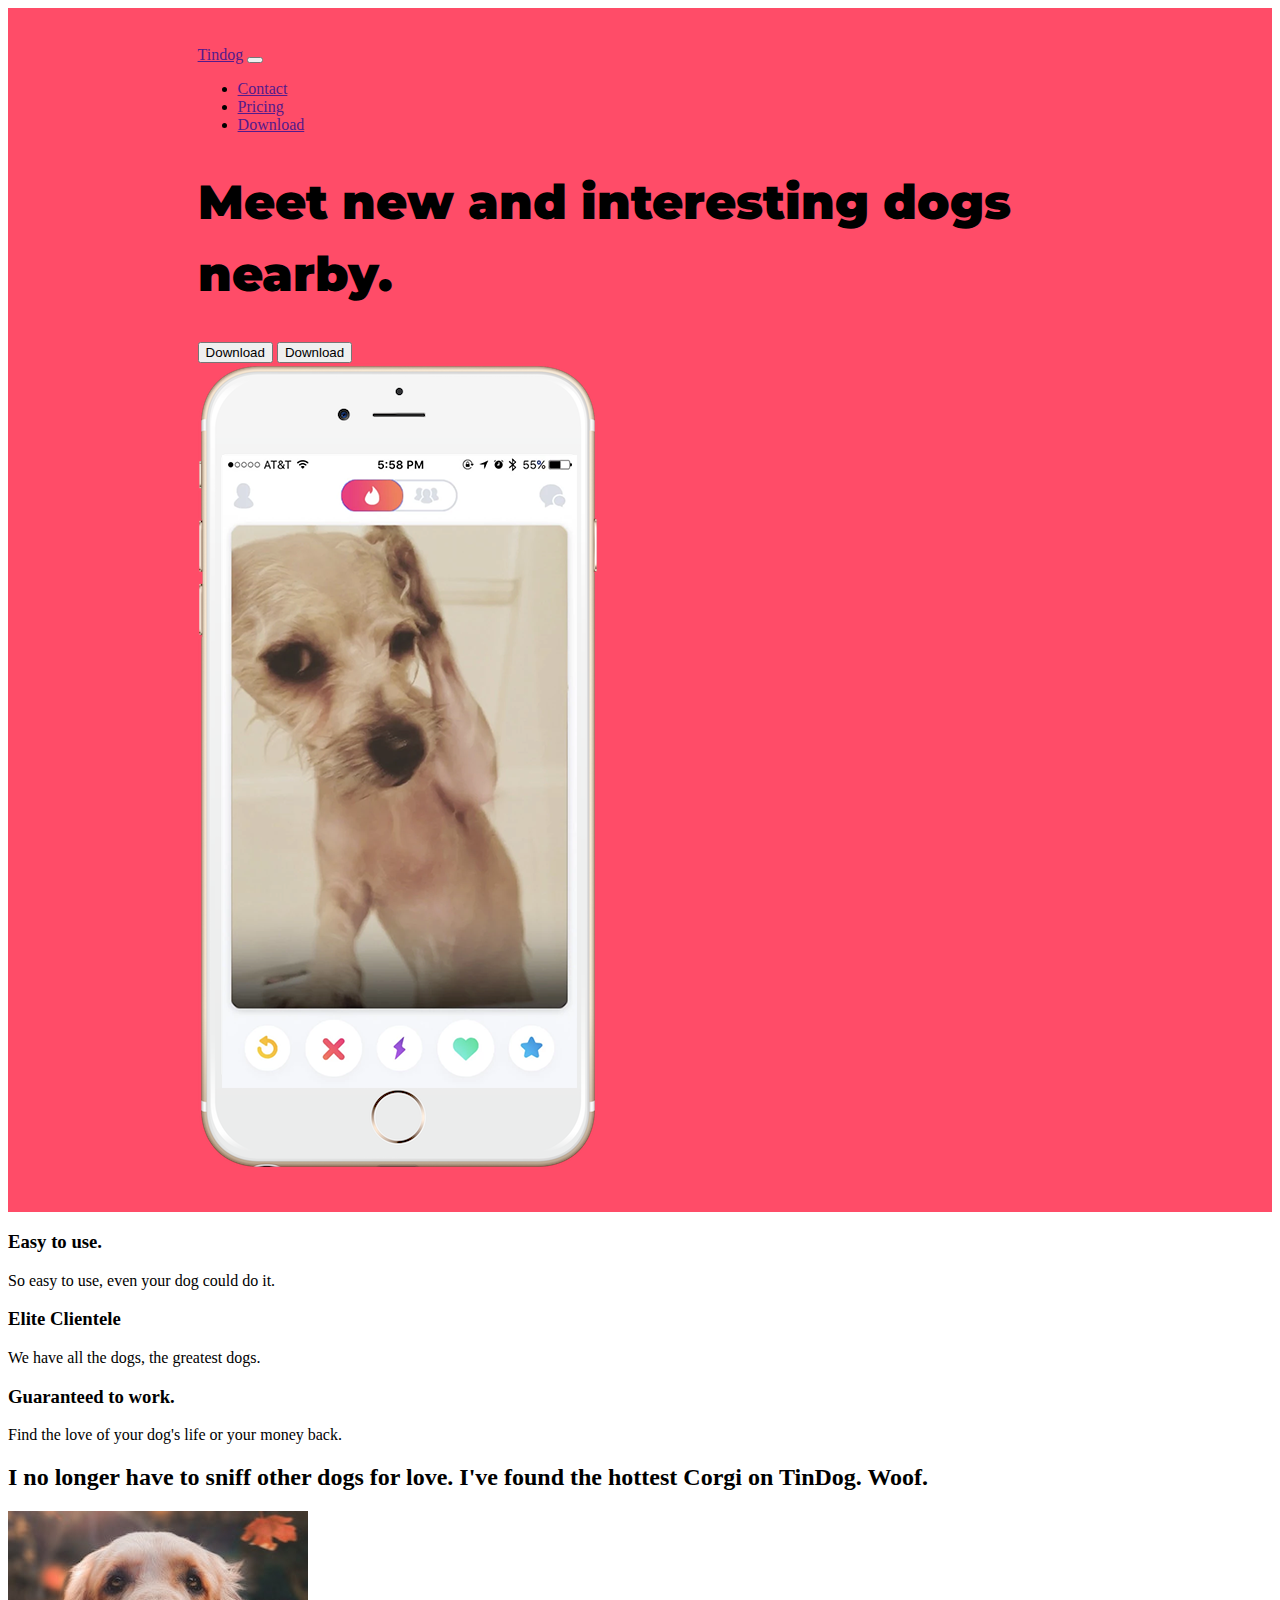
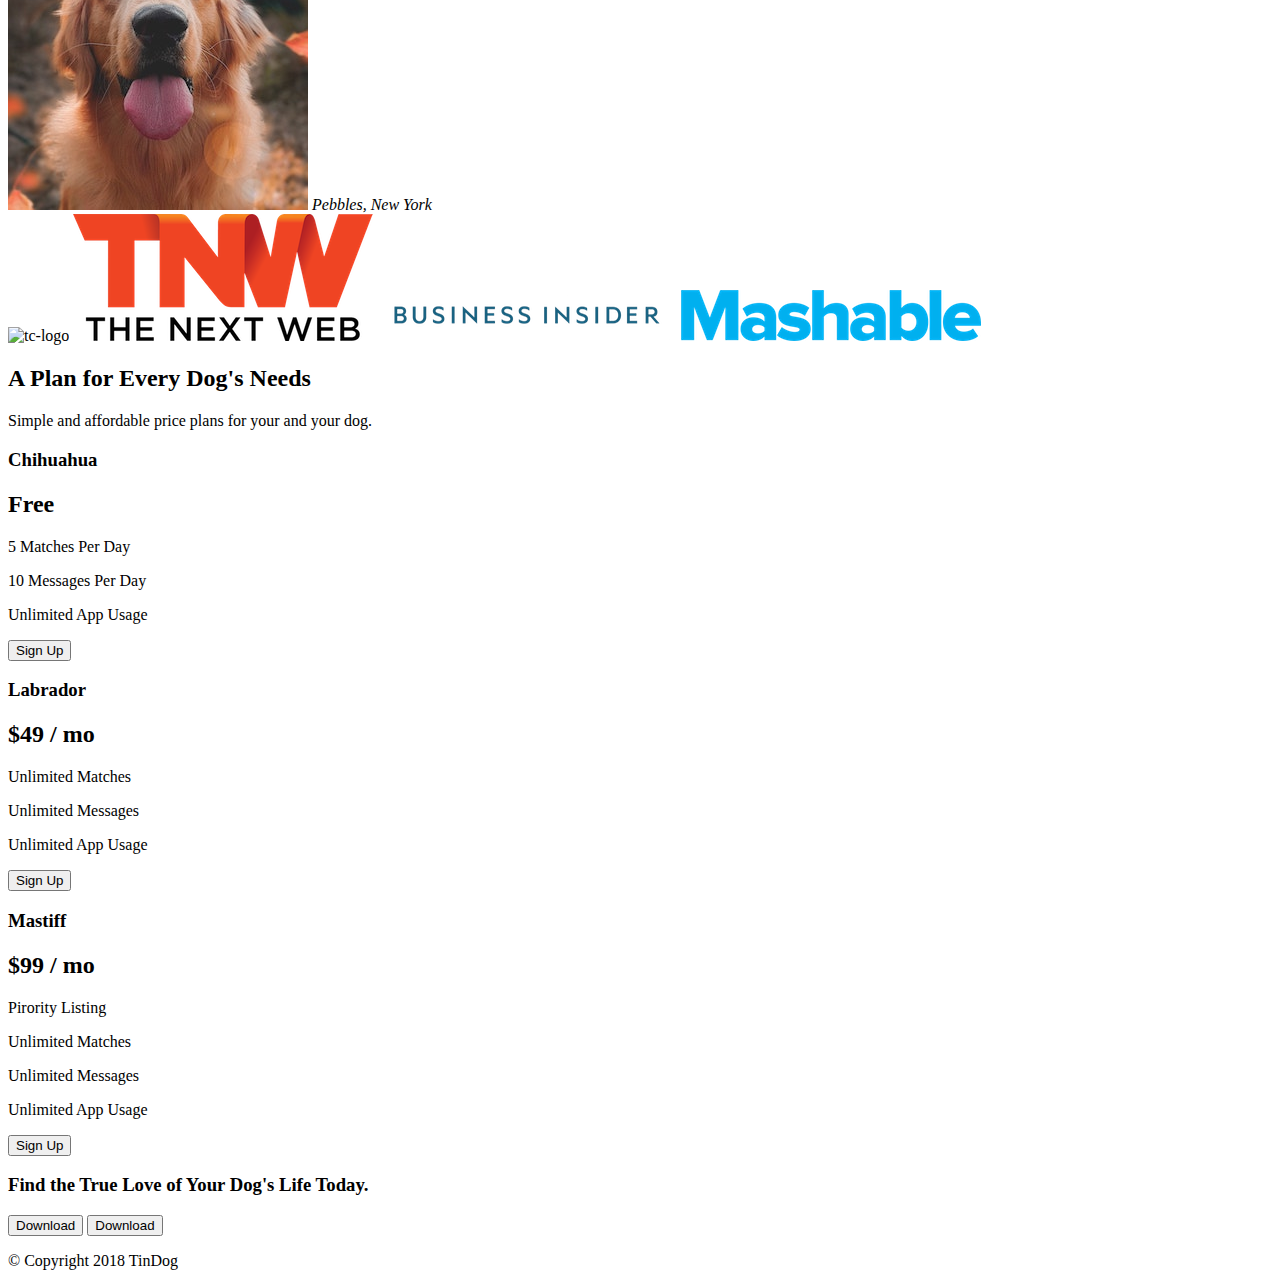
==== TinDog-Project/index.html @ bee2521a "Add files via upload" ====
<!DOCTYPE html>
<html>

<head>
  <meta charset="utf-8">
  <link rel="stylesheet" href="https://cdn.jsdelivr.net/npm/bootstrap@4.5.3/dist/css/bootstrap.min.css"
    integrity="sha384-TX8t27EcRE3e/ihU7zmQxVncDAy5uIKz4rEkgIXeMed4M0jlfIDPvg6uqKI2xXr2" crossorigin="anonymous">
  <script src="https://code.jquery.com/jquery-3.5.1.slim.min.js"
    integrity="sha384-DfXdz2htPH0lsSSs5nCTpuj/zy4C+OGpamoFVy38MVBnE+IbbVYUew+OrCXaRkfj" crossorigin="anonymous">
  </script>
  <script src="https://cdn.jsdelivr.net/npm/bootstrap@4.5.3/dist/js/bootstrap.bundle.min.js"
    integrity="sha384-ho+j7jyWK8fNQe+A12Hb8AhRq26LrZ/JpcUGGOn+Y7RsweNrtN/tE3MoK7ZeZDyx" crossorigin="anonymous">
  </script>
  <link rel="preconnect" href="https://fonts.gstatic.com">
  <link href="https://fonts.googleapis.com/css2?family=Montserrat:wght@900&display=swap" rel="stylesheet">
  <link rel="stylesheet" href="css/styles.css">

  <title>TinDog</title>
</head>

<body>

  <section id="title">
    <div class="container-fluid">
      <!-- Nav Bar -->
      <nav class="navbar  navbar-expand-lg navbar-dark">
        <a class="navbar-brand" href="">Tindog</a>
        <button class="navbar-toggler" type="button" data-toggle="collapse" data-target="#navbarSupportedContent"
          aria-controls="navbarSupportedContent" aria-expanded="false" aria-label="Toggle navigation">
          <span class="navbar-toggler-icon"></span>
        </button>
        <div class="collapse navbar-collapse" id="navbarSupportedContent">
          <ul class="navbar-nav ml-auto">
            <li class="nav-item">
              <a class="nav-link" href="">Contact</a>
            </li>
            <li class="nav-item">
              <a class="nav-link" href="">Pricing</a>
            </li>
            <li class="nav-item">
              <a class="nav-link" href="">Download</a>
            </li>
          </ul>
        </div>
      </nav>



      <!-- Title -->

      <div class="row">
        <div class="col-lg-6">
          <h1>Meet new and interesting dogs nearby.</h1>
          <button type="button">Download</button>
          <button type="button">Download</button>
        </div>
        <div class="col-lg-6">
          <img src="images/iphone6.png" alt="iphone-mockup">
        </div>
      </div>


    </div>


  </section>


  <!-- Features -->

  <section id="features">

    <h3>Easy to use.</h3>
    <p>So easy to use, even your dog could do it.</p>

    <h3>Elite Clientele</h3>
    <p>We have all the dogs, the greatest dogs.</p>

    <h3>Guaranteed to work.</h3>
    <p>Find the love of your dog's life or your money back.</p>

  </section>


  <!-- Testimonials -->

  <section id="testimonials">

    <h2>I no longer have to sniff other dogs for love. I've found the hottest Corgi on TinDog. Woof.</h2>
    <img src="images/dog-img.jpg" alt="dog-profile">
    <em>Pebbles, New York</em>

    <!-- <h2 class="testimonial-text">My dog used to be so lonely, but with TinDog's help, they've found the love of their life. I think.</h2>
    <img class="testimonial-image" src="images/lady-img.jpg" alt="lady-profile">
    <em>Beverly, Illinois</em> -->

  </section>


  <!-- Press -->

  <section id="press">
    <img src="images/techcrunch.png" alt="tc-logo">
    <img src="images/tnw.png" alt="tnw-logo">
    <img src="images/bizinsider.png" alt="biz-insider-logo">
    <img src="images/mashable.png" alt="mashable-logo">

  </section>


  <!-- Pricing -->

  <section id="pricing">

    <h2>A Plan for Every Dog's Needs</h2>
    <p>Simple and affordable price plans for your and your dog.</p>


    <h3>Chihuahua</h3>
    <h2>Free</h2>
    <p>5 Matches Per Day</p>
    <p>10 Messages Per Day</p>
    <p>Unlimited App Usage</p>
    <button type="button">Sign Up</button>


    <h3>Labrador</h3>
    <h2>$49 / mo</h2>
    <p>Unlimited Matches</p>
    <p>Unlimited Messages</p>
    <p>Unlimited App Usage</p>
    <button type="button">Sign Up</button>


    <h3>Mastiff</h3>
    <h2>$99 / mo</h2>
    <p>Pirority Listing</p>
    <p>Unlimited Matches</p>
    <p>Unlimited Messages</p>
    <p>Unlimited App Usage</p>
    <button type="button">Sign Up</button>

  </section>


  <!-- Call to Action -->

  <section id="cta">

    <h3>Find the True Love of Your Dog's Life Today.</h3>
    <button type="button">Download</button>
    <button type="button">Download</button>

  </section>


  <!-- Footer -->

  <footer id="footer">

    <p>© Copyright 2018 TinDog</p>

  </footer>


</body>

</html>
---- TinDog-Project/css/styles.css ----
#title {

    background-color: #ff4c68;

}

h1 {
    font-family: 'Montserrat', sans-serif;
    font-size: 3rem;
    line-height: 1.5;
    font-weight: 900;

}

.container-fluid {

    padding: 3% 15%;
}
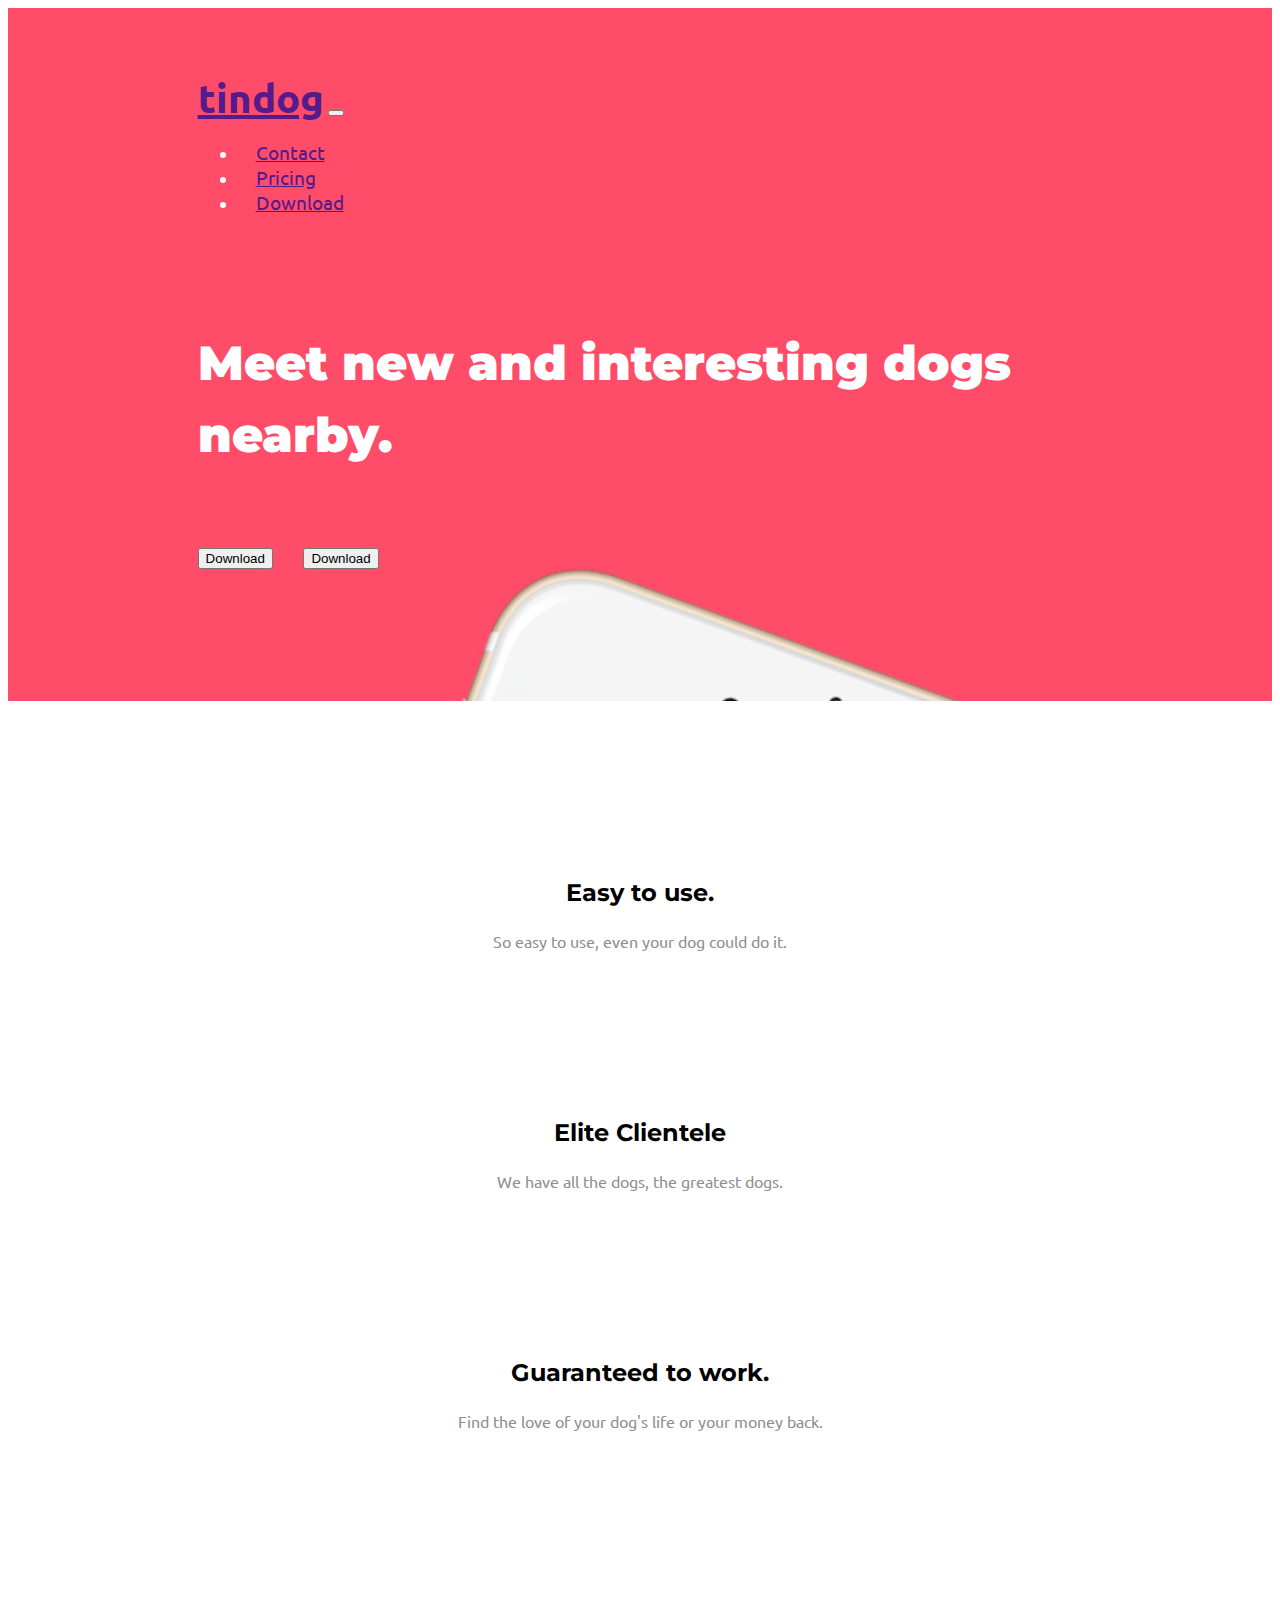
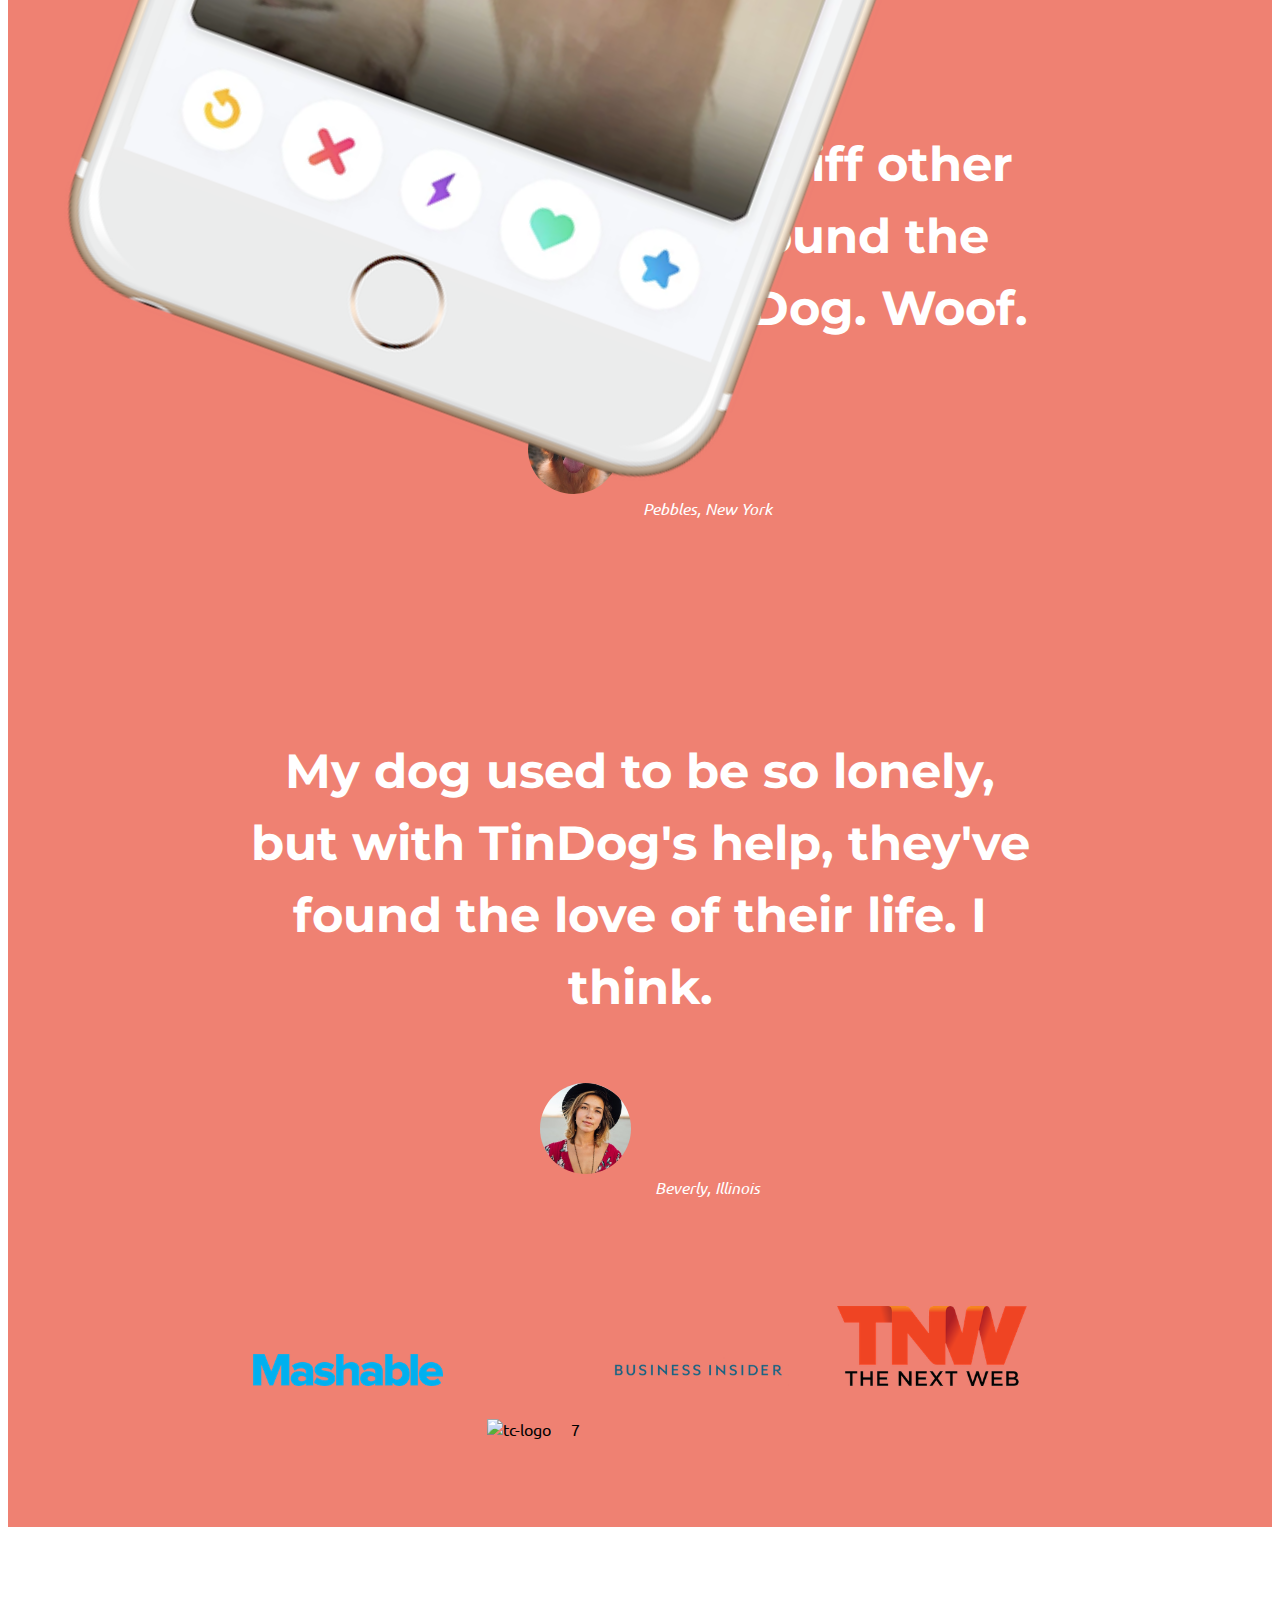
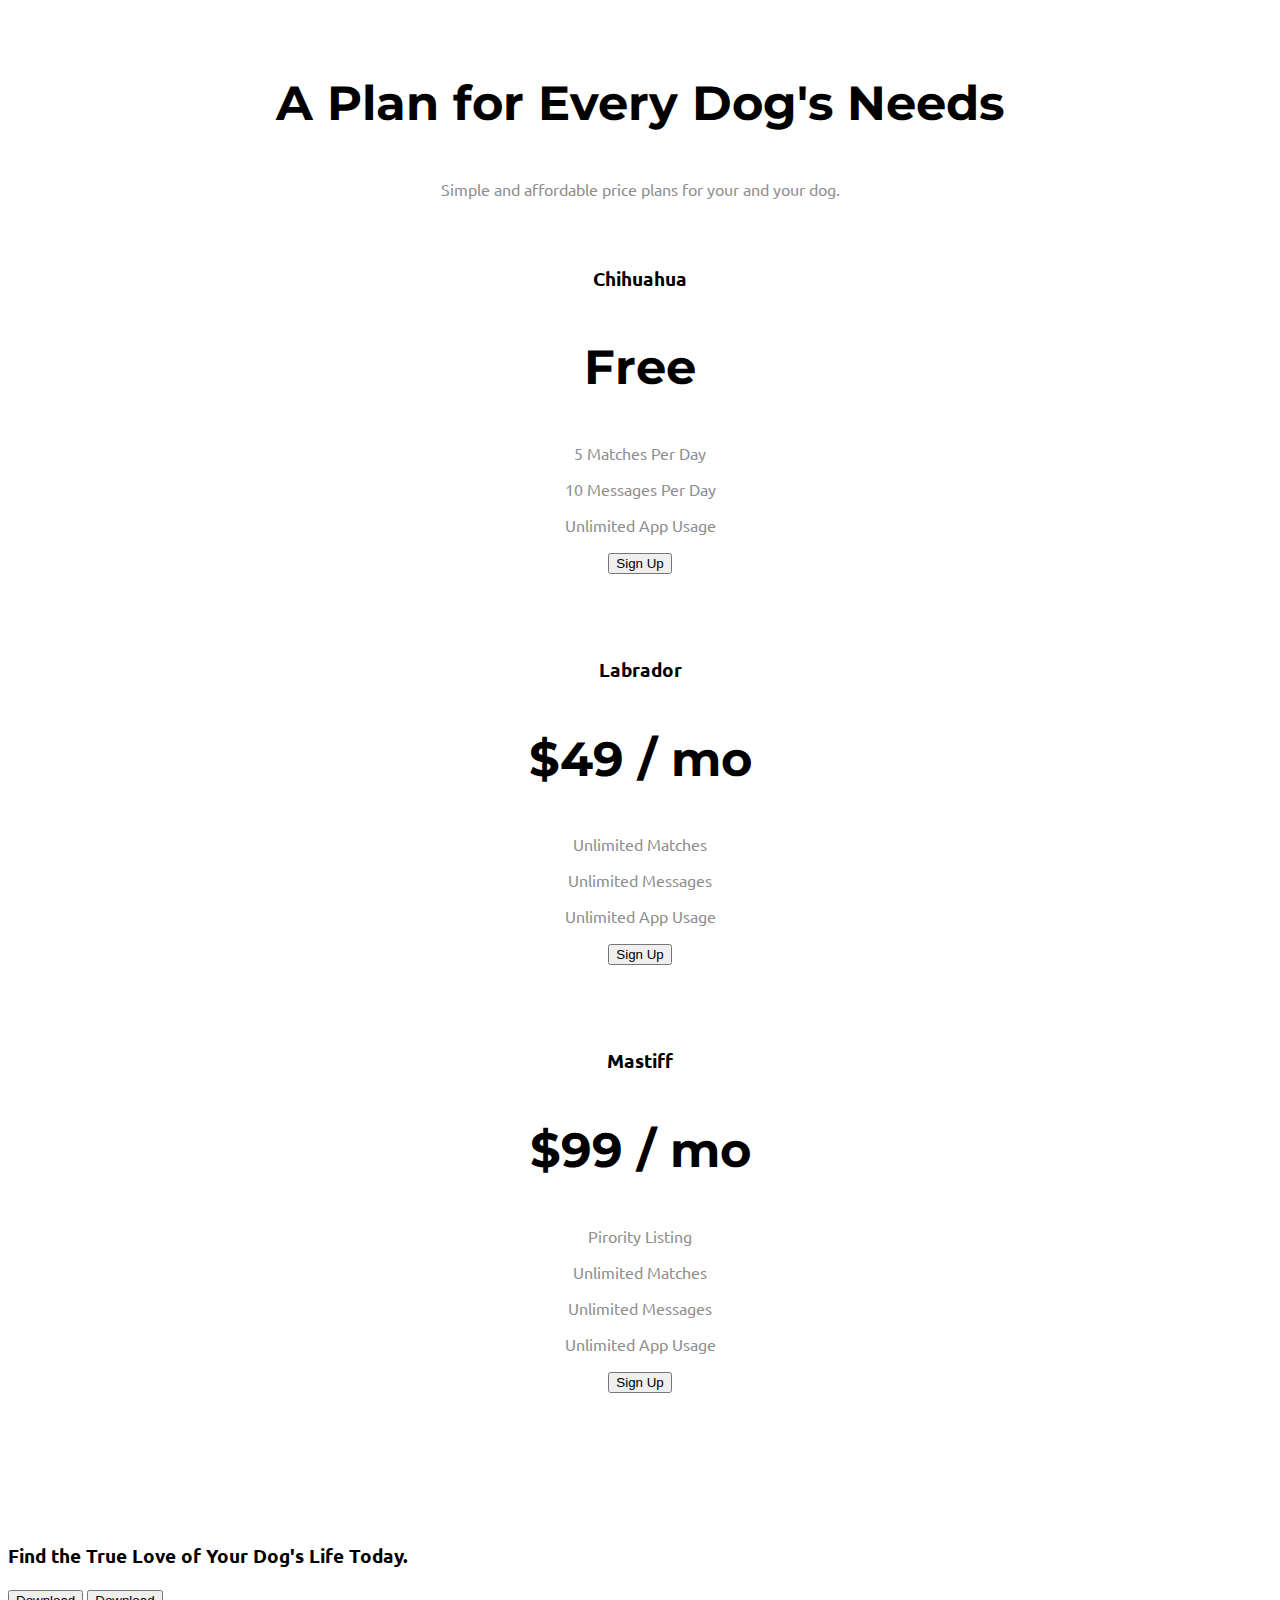
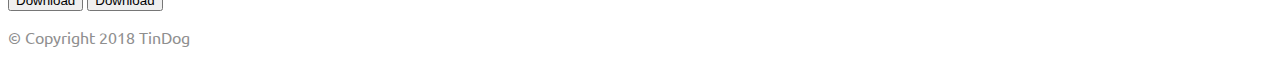
==== commit 8d21a658: "Add files via upload" ====
--- a/TinDog-Project/index.html
+++ b/TinDog-Project/index.html
@@ -3,6 +3,7 @@
 
 <head>
   <meta charset="utf-8">
+  <!-- BootStrap 4.5 links -->
   <link rel="stylesheet" href="https://cdn.jsdelivr.net/npm/bootstrap@4.5.3/dist/css/bootstrap.min.css"
     integrity="sha384-TX8t27EcRE3e/ihU7zmQxVncDAy5uIKz4rEkgIXeMed4M0jlfIDPvg6uqKI2xXr2" crossorigin="anonymous">
   <script src="https://code.jquery.com/jquery-3.5.1.slim.min.js"
@@ -11,8 +12,12 @@
   <script src="https://cdn.jsdelivr.net/npm/bootstrap@4.5.3/dist/js/bootstrap.bundle.min.js"
     integrity="sha384-ho+j7jyWK8fNQe+A12Hb8AhRq26LrZ/JpcUGGOn+Y7RsweNrtN/tE3MoK7ZeZDyx" crossorigin="anonymous">
   </script>
+  <!-- FontAwesome for logos -->
+  <script src="https://kit.fontawesome.com/c366cfe89c.js" crossorigin="anonymous"></script>
+  <!-- GoogleFonts for Fonts in web -->
   <link rel="preconnect" href="https://fonts.gstatic.com">
-  <link href="https://fonts.googleapis.com/css2?family=Montserrat:wght@900&display=swap" rel="stylesheet">
+  <link href="https://fonts.googleapis.com/css2?family=Ubuntu:wght@500&family=Montserrat:wght@900&display=swap"
+    rel="stylesheet">
   <link rel="stylesheet" href="css/styles.css">
 
   <title>TinDog</title>
@@ -23,14 +28,14 @@
   <section id="title">
     <div class="container-fluid">
       <!-- Nav Bar -->
-      <nav class="navbar  navbar-expand-lg navbar-dark">
-        <a class="navbar-brand" href="">Tindog</a>
+      <nav class="navbar navbar-expand-lg navbar-dark">
+        <a class="navbar-brand" href="">tindog</a>
         <button class="navbar-toggler" type="button" data-toggle="collapse" data-target="#navbarSupportedContent"
           aria-controls="navbarSupportedContent" aria-expanded="false" aria-label="Toggle navigation">
           <span class="navbar-toggler-icon"></span>
         </button>
         <div class="collapse navbar-collapse" id="navbarSupportedContent">
-          <ul class="navbar-nav ml-auto">
+          <ul class="navbar-nav ml-auto pr-5">
             <li class="nav-item">
               <a class="nav-link" href="">Contact</a>
             </li>
@@ -51,11 +56,13 @@
       <div class="row">
         <div class="col-lg-6">
           <h1>Meet new and interesting dogs nearby.</h1>
-          <button type="button">Download</button>
-          <button type="button">Download</button>
+          <button type="button" class="btn btn-dark btn-lg download-button"><i class="fab fa-apple"></i>
+            Download</button>
+          <button type="button" class="btn btn-outline-light btn-lg download-button"><i class="fab fa-google-play"></i>
+            Download</button>
         </div>
         <div class="col-lg-6">
-          <img src="images/iphone6.png" alt="iphone-mockup">
+          <img class="title-img" src="images/iphone6.png" alt="iphone-mockup">
         </div>
       </div>
 
@@ -69,15 +76,30 @@
   <!-- Features -->
 
   <section id="features">
-
-    <h3>Easy to use.</h3>
-    <p>So easy to use, even your dog could do it.</p>
-
-    <h3>Elite Clientele</h3>
-    <p>We have all the dogs, the greatest dogs.</p>
-
-    <h3>Guaranteed to work.</h3>
-    <p>Find the love of your dog's life or your money back.</p>
+    <div class="row">
+      <div class="col-lg-4 col_f">
+        <i class="fas fa-check-circle fa-5x"></i>
+        <h3 class="features_h3">Easy to use.</h3>
+        <p class="features_p">So easy to use, even your dog could do it.</p>
+      </div>
+      <div class="col-lg-4 col_f">
+        <i class="fas fa-bullseye fa-5x"></i>
+        <h3 class="features_h3">Elite Clientele</h3>
+        <p class="features_p">We have all the dogs, the greatest dogs.</p>
+      </div>
+
+      <div class="col-lg-4 col_f">
+        <i class="fas fa-heart fa-5x"></i>
+        <h3 class="features_h3">Guaranteed to work.</h3>
+        <p class="features_p">Find the love of your dog's life or your money back.</p>
+
+      </div>
+
+
+
+
+    </div>
+
 
   </section>
 
@@ -85,14 +107,34 @@
   <!-- Testimonials -->
 
   <section id="testimonials">
-
-    <h2>I no longer have to sniff other dogs for love. I've found the hottest Corgi on TinDog. Woof.</h2>
-    <img src="images/dog-img.jpg" alt="dog-profile">
-    <em>Pebbles, New York</em>
-
-    <!-- <h2 class="testimonial-text">My dog used to be so lonely, but with TinDog's help, they've found the love of their life. I think.</h2>
-    <img class="testimonial-image" src="images/lady-img.jpg" alt="lady-profile">
-    <em>Beverly, Illinois</em> -->
+    <div id="Testimonials-Slide" class="carousel slide" data-interval="false">
+      <div class="carousel-inner">
+        <div class="carousel-item active">
+          <h2 class="testimonial-h2">I no longer have to sniff other dogs for love. I've found the hottest Corgi on
+            TinDog.
+            Woof.</h2>
+          <img class="testimonial-image" src="images/dog-img.jpg" alt="dog-profile">
+          <em>Pebbles, New York</em>
+        </div>
+        <div class="carousel-item">
+          <h2 class="testimonial-h2">My dog used to be so lonely, but with TinDog's help, they've found the love of
+            their life. I think.</h2>
+          <img class="testimonial-image" src="images/lady-img.jpg" alt="lady-profile">
+          <em>Beverly, Illinois</em>
+        </div>
+      </div>
+      <a class="carousel-control-prev" href="#Testimonials-Slide" role="button" data-slide="prev">
+        <span class="carousel-control-prev-icon"></span>
+
+      </a>
+      <a class="carousel-control-next" href="#Testimonials-Slide" role="button" data-slide="next">
+        <span class="carousel-control-next-icon"></span>
+
+      </a>
+    </div>
+
+
+
 
   </section>
 
@@ -100,10 +142,14 @@
   <!-- Press -->
 
   <section id="press">
-    <img src="images/techcrunch.png" alt="tc-logo">
-    <img src="images/tnw.png" alt="tnw-logo">
-    <img src="images/bizinsider.png" alt="biz-insider-logo">
-    <img src="images/mashable.png" alt="mashable-logo">
+
+    <img class="press-logo" src="images/mashable.png" alt="mashable-logo">
+
+    <img class="press-logo" src="images/techcrunch.png" alt="tc-logo">7
+
+    <img class="press-logo" src="images/bizinsider.png" alt="biz-insider-logo">
+
+    <img class="press-logo" src="images/tnw.png" alt="tnw-logo">
 
   </section>
 
@@ -115,30 +161,68 @@
     <h2>A Plan for Every Dog's Needs</h2>
     <p>Simple and affordable price plans for your and your dog.</p>
 
-
-    <h3>Chihuahua</h3>
-    <h2>Free</h2>
-    <p>5 Matches Per Day</p>
-    <p>10 Messages Per Day</p>
-    <p>Unlimited App Usage</p>
-    <button type="button">Sign Up</button>
-
-
-    <h3>Labrador</h3>
-    <h2>$49 / mo</h2>
-    <p>Unlimited Matches</p>
-    <p>Unlimited Messages</p>
-    <p>Unlimited App Usage</p>
-    <button type="button">Sign Up</button>
-
-
-    <h3>Mastiff</h3>
-    <h2>$99 / mo</h2>
-    <p>Pirority Listing</p>
-    <p>Unlimited Matches</p>
-    <p>Unlimited Messages</p>
-    <p>Unlimited App Usage</p>
-    <button type="button">Sign Up</button>
+    <div class="row">
+      <div class="pricing-col col-lg-4 col-md-6">
+        <div class="card">
+          <div class="card-header">
+            <h3>Chihuahua</h3>
+          </div>
+          <div class="card-body">
+            <h2>Free</h2>
+            <p>5 Matches Per Day</p>
+            <p>10 Messages Per Day</p>
+            <p>Unlimited App Usage</p>
+            <button type="button" class="btn btn-lg btn-outline-dark btn-block">Sign Up</button>
+
+          </div>
+
+        </div>
+
+      </div>
+      <div class="pricing-col col-lg-4 col-md-6">
+        <div class="card">
+          <div class="card-header">
+            <h3>Labrador</h3>
+          </div>
+          <div class="card-body">
+            <h2>$49 / mo</h2>
+            <p>Unlimited Matches</p>
+            <p>Unlimited Messages</p>
+            <p>Unlimited App Usage</p>
+            <button type="button" class="btn btn-lg btn-dark  btn-block">Sign Up</button>
+          </div>
+        </div>
+      </div>
+      <div class="pricing-col col-lg-4">
+        <div class="card">
+          <div class="card-header">
+            <h3>Mastiff</h3>
+          </div>
+          <div class="card-body">
+            <h2>$99 / mo</h2>
+            <p>Pirority Listing</p>
+            <p>Unlimited Matches</p>
+            <p>Unlimited Messages</p>
+            <p>Unlimited App Usage</p>
+            <button type="button" class="btn btn-lg btn-dark  btn-block">Sign Up</button>
+          </div>
+        </div>
+
+      </div>
+
+
+    </div>
+
+
+
+
+
+
+
+
+
+
+
 
   </section>
 
--- a/TinDog-Project/css/styles.css
+++ b/TinDog-Project/css/styles.css
@@ -1,6 +1,15 @@
+body {
+
+    font-family: 'Ubuntu', sans-serif;
+
+}
+
+
+
 #title {
 
     background-color: #ff4c68;
+    color: #fff;
 
 }
 
@@ -10,9 +19,175 @@
     line-height: 1.5;
     font-weight: 900;
 
+
+}
+
+h2 {
+    font-family: 'Montserrat', sans-serif;
+    font-size: 3rem;
+    line-height: 1.5;
+
+
+}
+p{
+   
+  color: #8f8f8f;
+    
 }
 
 .container-fluid {
 
-    padding: 3% 15%;
-}+    padding: 5% 15% 7%;
+    
+}
+
+/* Navigation bar */
+.navbar {
+
+    padding: 0 0 4rem;
+}
+
+.navbar-brand {
+
+    font-size: 2.5rem;
+    font-weight: bold;
+
+}
+
+.nav-item {
+
+    padding: 0 18px;
+}
+
+.nav-link {
+
+    font-size: 1.2rem;
+
+}
+
+/* DEGREE TRANSFORM FOR EACH PLATFORM */
+
+/* title image */
+.title-img {
+    
+    width: 55%;
+    -webkit-transform: rotate(20deg);
+    -moz-transform: rotate(20deg);
+    -ms-transform: rotate(20deg);
+    -o-transform: rotate(20deg);
+    transform: rotate(20deg);
+    
+    /* when I put it on absolute it stikcs
+    to the place and doesnt effect its padding or shape
+    that belongs to family therefore I can stack on to
+    */
+    position: absolute;
+    right: 25%;
+
+
+}
+
+/* Download Buttons */
+
+.download-button {
+
+    margin: 5% 3% 5% 0%;
+
+}
+
+
+/* Features Section */
+
+#features {
+    
+    background-color: #ffff;
+    padding: 7% 14%;
+    /*since this is the area we want to stack on the image of absolute
+    we position this to relative so it uses html flow to stack proper*/
+    position: relative;
+    
+}
+
+.fas {
+    margin-bottom: 1rem;
+    color: #ef8172;
+    transition: 0.3s;
+}
+
+.fas:hover {
+    color: #ff4c68;
+}
+
+
+
+.features_h3 {
+    font-family: 'Montserrat', sans-serif;
+    font-size: 1.5rem;
+
+}
+
+.col_f {
+
+    text-align: center;
+    padding: 7%;
+}
+
+
+
+
+/* Testemonial Section */
+
+#testimonials {
+    
+    text-align: center;
+    background-color: #ef8172;
+    color: #ffff
+}
+
+.testimonial-image {
+
+    width: 10%;
+    border-radius: 100%;
+    margin: 20px;
+}
+
+.testimonial-h2 {
+    padding-right: 7%;
+    padding-left: 7%;
+
+}
+.carousel-item{
+
+    padding: 7% 14%;
+}
+/*Pres Section*/
+
+#press {
+
+    background-color: #ef8172;
+    text-align: center;
+    padding-bottom: 3%;
+}
+
+.press-logo {
+    width: 15%;
+    margin: 20px 20px 50px;
+
+}
+
+
+/* PRICING */
+
+#pricing{
+
+    padding: 100px;
+    text-align: center;
+
+}
+
+.pricing-col{
+    padding: 3% 2%;
+    
+
+}
+
